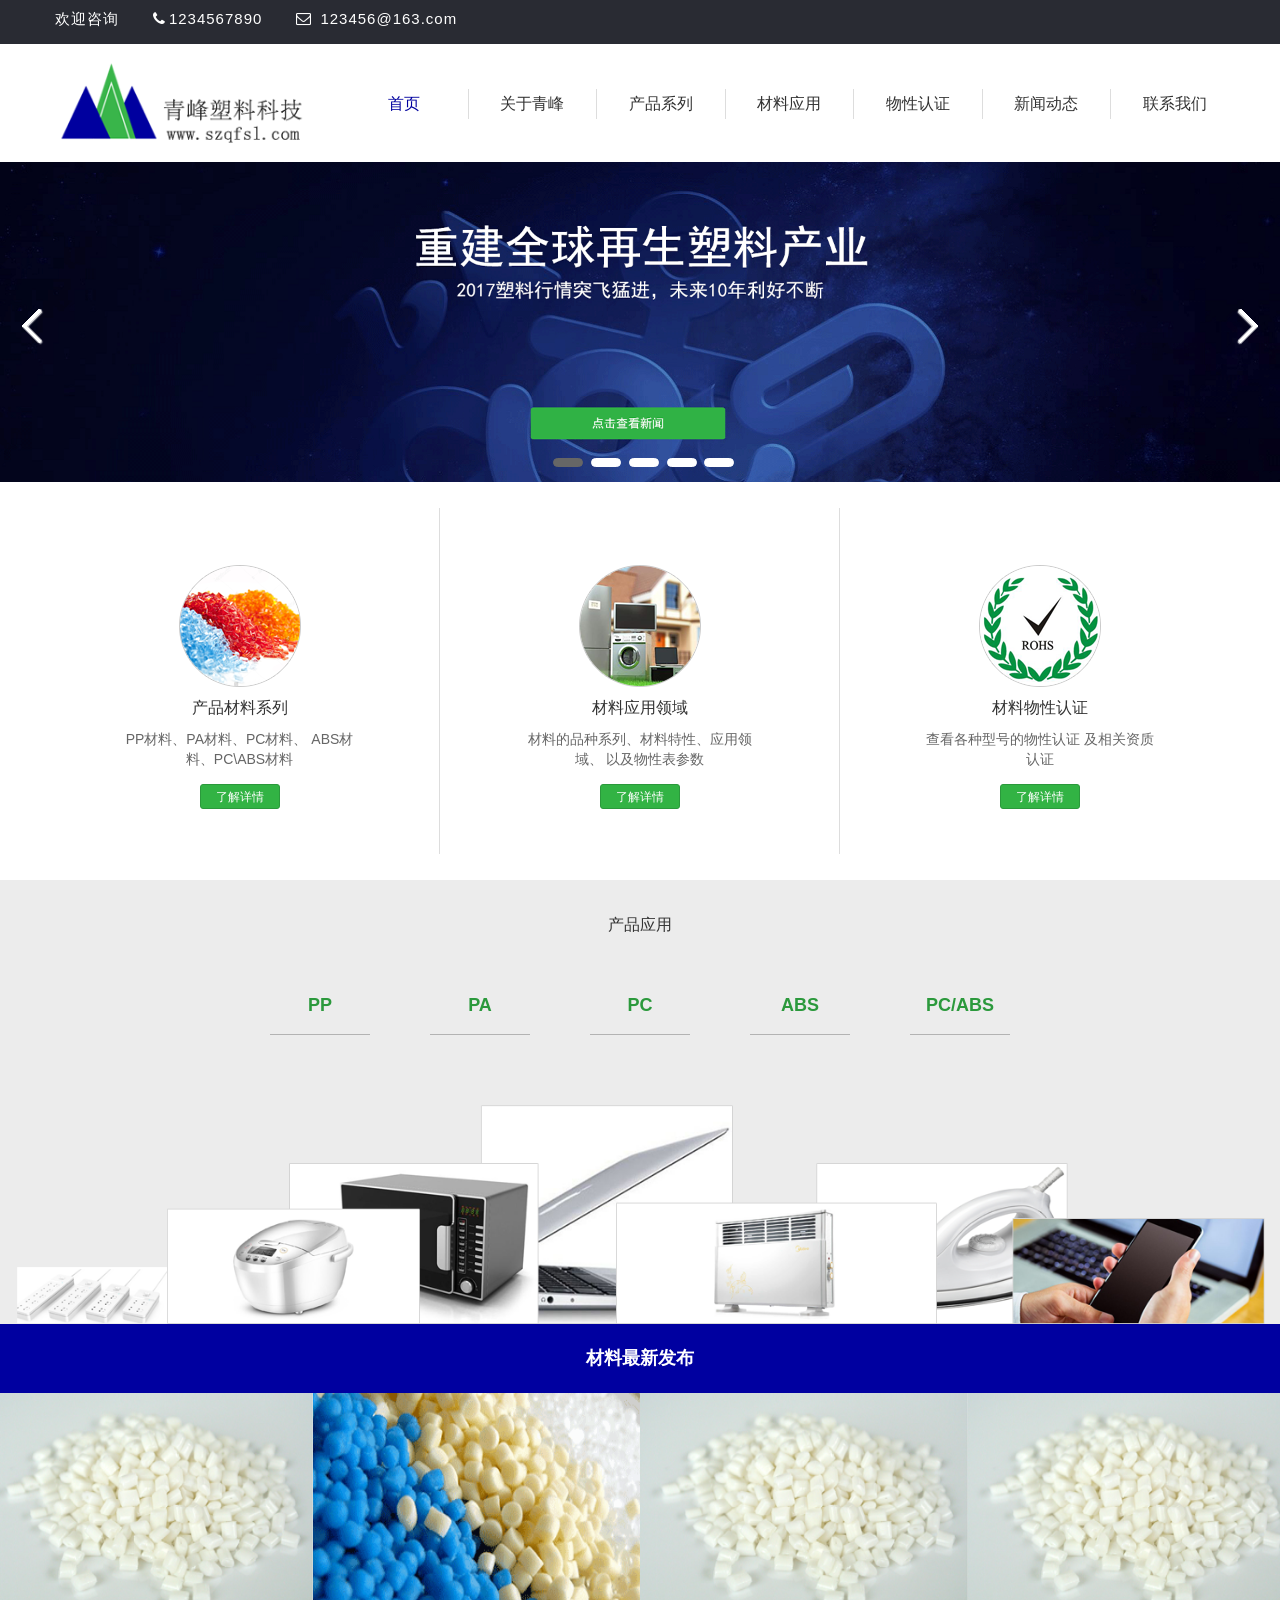
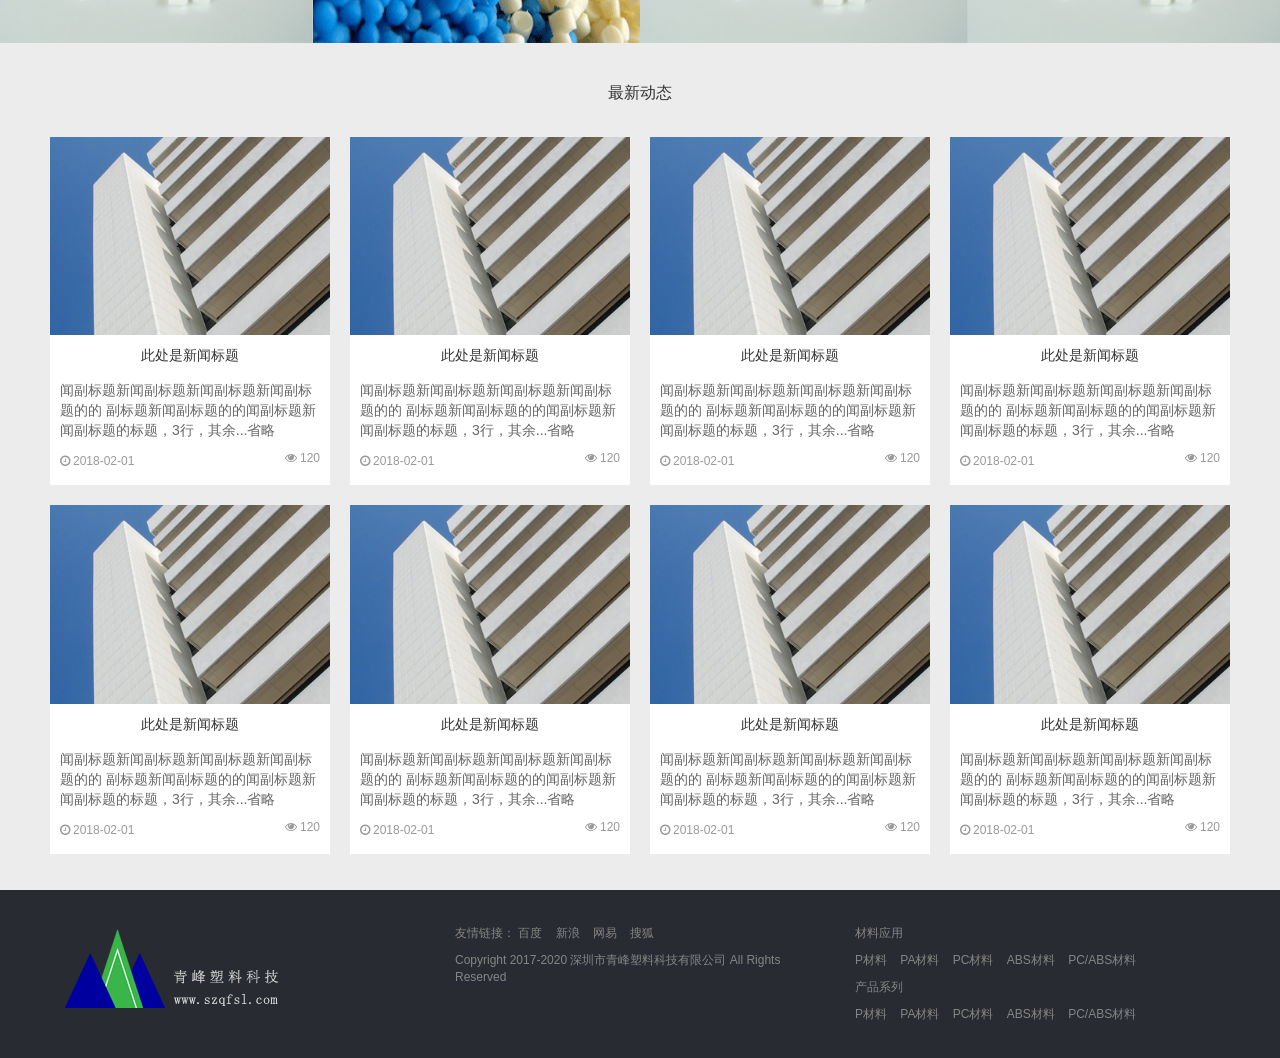
==== index.html @ 69145ce9 "first" ====
﻿<!DOCTYPE html>
<html>
<head>
    <meta http-equiv="Content-Type" content="text/html; charset=utf-8" />
    <!-- Title here -->
    <title>首页</title>
    <!-- Description, Keywords and Author -->
    <meta name="description" content="青峰塑料科技" />
    <meta name="keywords" content="青峰塑料科技" />
    <meta name="author" content="青峰塑料科技" />
    <meta name="viewport" content="width=device-width, initial-scale=1.0, maximum-scale=1.0,minimum-scale=1.0, user-scalable=no" />
    <!-- Styles -->
    <link rel="stylesheet" type="text/css" href="bootstrap-3.3.7-dist/css/bootstrap.min.css" />
    <link rel="stylesheet" type="text/css" href="bootstrap-3.3.7-dist/css/font-awesome.css" />
    <!-- Custom CSS -->
    <link rel="stylesheet" type="text/css" href="css/style.css" />
    <link rel="stylesheet" type="text/css" href="css/response.css" />
    <!-- jQuery -->
    <script src="js/jquery.js" type="text/javascript"></script>
    <!-- Bootstrap JS -->
    <script type="text/javascript" src="bootstrap-3.3.7-dist/js/bootstrap.min.js"></script>
    <!-- Slider JS -->
    <script type="text/javascript" src="js/responsiveslides.min.js"></script>
    <!-- Custom JS -->
    <script type="text/javascript" src="js/custom.js"></script>
</head>
<body>
    <!--头部开始-->
    <div class="agileits_top_menu">
        <div class="container">
            <div class="w3l_header_left">
                <ul>
                    <li>欢迎咨询</li>
                    <li><i class="fa fa-phone"></i><a href="tel:13800138000">1234567890</a></li>
                    <li><i class="fa fa-envelope-o"></i><a href="mailto:server@szqfsl.com"> 123456@163.com</a></li>
                </ul>
            </div>
            <div class="clearfix"> </div>
        </div>
    </div>
    <div class="navbar navbar-default navbar-fixed-top" role="navigation">
        <div class="container-navbar row">
            <div class="col-md-3 col-sm-3 col-xs-12">
                <div class="navbar-header">
                    <button type="button" class="navbar-toggle" data-toggle="collapse" data-target=".navbar-collapse">
                        <span class="sr-only">Toggle navigation</span>
                        <span class="icon-bar"></span>
                        <span class="icon-bar"></span>
                        <span class="icon-bar"></span>
                    </button>
                    <a class="navbar-brand" href="index.html"><img src="images/logo.png" alt="..." class="img-responsive" /></a>
                </div>
            </div>
            <div class="col-md-9 col-sm-9 col-xs-12 P0">
                <div class="collapse collapse-zdy navbar-collapse navbar-responsive-collapse">
                    <ul class="nav navbar-nav">
                        <li class="cur"><a href="#">&nbsp;&nbsp;首页&nbsp;&nbsp;</a></li>
                        <li><a href="关于青峰.html" class="a_about">关于青峰</a></li>
                        <li><a href="产品系列.html">产品系列</a></li>
                        <li><a href="材料应用.html">材料应用</a></li>
                        <li><a href="物性认证.html">物性认证</a></li>
                        <li><a href="新闻动态.html">新闻动态</a></li>
                        <li><a href="联系我们.html">联系我们</a></li>
                    </ul>
                </div>
            </div><!--/.nav-collapse -->
        </div>
    </div>
    <!--/头部结束-->

    <!--Slider-->
    <div class="banner">
        <div id="top" class="callbacks_container">
            <ul class="rslides" id="slider3">
                <li>
                    <div class="banner"><a href="#"><img src="images/home_banner01.png" class="img-responsive" alt="banner" style="width: 100%;" /></a></div>
                </li>
                <li>
                    <div class="banner"><a href="#"><img src="images/home_banner02.png" class="img-responsive" alt="banner" style="width: 100%;" /></a></div>
                </li>
                <li>
                    <div class="banner"><a href="#"><img src="images/home_banner03.png" class="img-responsive" alt="banner" style="width: 100%;" /></a></div>
                </li>
                <li>
                    <div class="banner"><a href="#"><img src="images/home_banner04.png" class="img-responsive" alt="banner" style="width: 100%;" /></a></div>
                </li>
                <li>
                    <div class="banner"><a href="#"><img src="images/home_banner05.png" class="img-responsive" alt="banner" style="width: 100%;" /></a></div>
                </li>
            </ul>
            <div class="clearfix"> </div>
        </div>
    </div>
    <!--/Slider-->

    <div class="heng_box">
        <div class="plan_com clearfix">
            <div class="container">
                <div class="row c1_list">
                    <div class="col-md-4 col-sm-12 col-xs-12 border_right">
                        <div class="item">
                            <div class="c1_img"><img src="images/home_pro01.png" class="img-responsive" /></div>
                            <div class="c1_titleText">产品材料系列</div>
                            <div class="c1_desc">
                                PP材料、PA材料、PC材料、
                                ABS材料、PC\ABS材料
                            </div>
                            <div class="c1_btn"><a href="#">了解详情</a></div>
                        </div>
                    </div>
                    <div class="col-md-4 col-sm-12 col-xs-12 border_right">
                        <div class="item">
                            <div class="c1_img"><img src="images/home_pro02.png" class="img-responsive" /></div>
                            <div class="c1_titleText">材料应用领域</div>
                            <div class="c1_desc">
                                材料的品种系列、材料特性、应用领域、
                                以及物性表参数
                            </div>
                            <div class="c1_btn"><a href="#">了解详情</a></div>
                        </div>
                    </div>
                    <div class="col-md-4 col-sm-12 col-xs-12 border_right">
                        <div class="item">
                            <div class="c1_img"><img src="images/home_pro03.png" class="img-responsive" /></div>
                            <div class="c1_titleText">材料物性认证</div>
                            <div class="c1_desc">
                                查看各种型号的物性认证
                                及相关资质认证
                            </div>
                            <div class="c1_btn"><a href="#">了解详情</a></div>
                        </div>
                    </div>
                </div>
            </div>
        </div>
    </div>
    <div class="heng_box heng_box_gray PB0">
        <div class="plan_com clearfix">
            <div class="container">
                <div class="top_all center">
                    <h4>产品应用</h4>
                </div>
                <div class="row c1_yingyong PT20 PB20">
                    <div class="col-md-2 col-sm-2 col-xs-12 item">
                        <a href="javascript:;">
                            PP
                        </a>
                    </div>
                    <div class="col-md-2 col-sm-2 col-xs-12 item">
                        <a href="javascript:;">
                            PA
                        </a>
                    </div>
                    <div class="col-md-2 col-sm-2 col-xs-12 item">
                        <a href="javascript:;">
                            PC
                        </a>
                    </div>
                    <div class="col-md-2 col-sm-2 col-xs-12 item">
                        <a href="javascript:;">
                            ABS
                        </a>
                    </div>
                    <div class="col-md-2 col-sm-2 col-xs-12 item">
                        <a href="javascript:;">
                            PC/ABS
                        </a>
                    </div>
                </div>
            </div>
        </div>
        <div class="center"><img src="images/home_bg02.png" class="img-responsive" style="display:inline-block;"/></div>
    </div>
    <div class="heng_box heng_box_1 bg_gray PT0 PB0">
        <div class="index_middle_title">
            <h4>材料最新发布</h4>
        </div>
        <div class="plan_com plan_com_auto clearfix">
            <div class="">
                <div class="row c1_list">
                    <div class="col-md-3 col-sm-6 col-xs-12 P0">
                        <a class="item MT0" href="#">
                            <div class="c1_img"><img src="images/upload/upload_1.png" class="img-responsive"></div>
                            <div class="c1_titleText">PP材料、PA材料、PC材料</div>
                        </a>
                    </div>
                    <div class="col-md-3 col-sm-6 col-xs-12 P0">
                        <a class="item MT0" href="#">
                            <div class="c1_img"><img src="images/upload/upload_6.png" class="img-responsive"></div>
                            <div class="c1_titleText">PP材料、PA材料、PC材料</div>
                        </a>
                    </div>
                    <div class="col-md-3 col-sm-6 col-xs-12 P0">
                        <a class="item MT0" href="#">
                            <div class="c1_img"><img src="images/upload/upload_1.png" class="img-responsive"></div>
                            <div class="c1_titleText">PP材料、PA材料、PC材料</div>
                        </a>
                    </div>
                    <div class="col-md-3 col-sm-6 col-xs-12 P0">
                        <a class="item MT0" href="#">
                            <div class="c1_img"><img src="images/upload/upload_1.png" class="img-responsive"></div>
                            <div class="c1_titleText">PP材料、PA材料、PC材料</div>
                        </a>
                    </div>
                </div>
            </div>
        </div>
    </div>
    <div class="heng_box heng_box_2 bg_gray">
        <div class="plan_com clearfix">
            <div class="container">
                <div class="top_all center PB15">
                    <h4 class="MT0">最新动态</h4>
                </div>
                <div class="row c1_list">
                    <div class="col-md-3 col-sm-6 col-xs-12 heng_box_2">
                        <div class="item">
                            <a class="c1_img"><img src="images/upload/upload_2.png" class="img-responsive" /></a>
                            <a href="#" class="c1_titleText">此处是新闻标题</a>
                            <div class="c1_desc">
                                闻副标题新闻副标题新闻副标题新闻副标题的的
                                副标题新闻副标题的的闻副标题新闻副标题的标题，3行，其余...省略
                            </div>
                            <p class="cl_time">
                                <span class="font12 color999">
                                    <i class="fa fa-clock-o"></i>2018-02-01
                                </span>
                                <span class="font12 color999 right">
                                    <i class="fa fa-eye"></i>120
                                </span>
                            </p>
                        </div>
                    </div>
                    <div class="col-md-3 col-sm-6 col-xs-12 heng_box_2">
                        <div class="item">
                            <a class="c1_img"><img src="images/upload/upload_2.png" class="img-responsive" /></a>
                            <a href="#" class="c1_titleText">此处是新闻标题</a>
                            <div class="c1_desc">
                                闻副标题新闻副标题新闻副标题新闻副标题的的
                                副标题新闻副标题的的闻副标题新闻副标题的标题，3行，其余...省略
                            </div>
                            <p class="cl_time">
                                <span class="font12 color999">
                                    <i class="fa fa-clock-o"></i>2018-02-01
                                </span>
                                <span class="font12 color999 right">
                                    <i class="fa fa-eye"></i>120
                                </span>
                            </p>
                        </div>
                    </div>
                    <div class="col-md-3 col-sm-6 col-xs-12 heng_box_2">
                        <div class="item">
                            <a href="#" class="c1_img"><img src="images/upload/upload_2.png" class="img-responsive" /></a>
                            <a href="#" class="c1_titleText">此处是新闻标题</a>
                            <div class="c1_desc">
                                闻副标题新闻副标题新闻副标题新闻副标题的的
                                副标题新闻副标题的的闻副标题新闻副标题的标题，3行，其余...省略
                            </div>
                            <p class="cl_time">
                                <span class="font12 color999">
                                    <i class="fa fa-clock-o"></i>2018-02-01
                                </span>
                                <span class="font12 color999 right">
                                    <i class="fa fa-eye"></i>120
                                </span>
                            </p>
                        </div>
                    </div>
                    <div class="col-md-3 col-sm-6 col-xs-12 heng_box_2">
                        <div class="item">
                            <a class="c1_img"><img src="images/upload/upload_2.png" class="img-responsive" /></a>
                            <a href="#" class="c1_titleText">此处是新闻标题</a>
                            <div class="c1_desc">
                                闻副标题新闻副标题新闻副标题新闻副标题的的
                                副标题新闻副标题的的闻副标题新闻副标题的标题，3行，其余...省略
                            </div>
                            <p class="cl_time">
                                <span class="font12 color999">
                                    <i class="fa fa-clock-o"></i>2018-02-01
                                </span>
                                <span class="font12 color999 right">
                                    <i class="fa fa-eye"></i>120
                                </span>
                            </p>
                        </div>
                    </div>
                    <div class="col-md-3 col-sm-6 col-xs-12 heng_box_2">
                        <div class="item">
                            <a class="c1_img"><img src="images/upload/upload_2.png" class="img-responsive" /></a>
                            <a href="#" class="c1_titleText">此处是新闻标题</a>
                            <div class="c1_desc">
                                闻副标题新闻副标题新闻副标题新闻副标题的的
                                副标题新闻副标题的的闻副标题新闻副标题的标题，3行，其余...省略
                            </div>
                            <p class="cl_time">
                                <span class="font12 color999">
                                    <i class="fa fa-clock-o"></i>2018-02-01
                                </span>
                                <span class="font12 color999 right">
                                    <i class="fa fa-eye"></i>120
                                </span>
                            </p>
                        </div>
                    </div>
                    <div class="col-md-3 col-sm-6 col-xs-12 heng_box_2">
                        <div class="item">
                            <a class="c1_img"><img src="images/upload/upload_2.png" class="img-responsive" /></a>
                            <a href="#" class="c1_titleText">此处是新闻标题</a>
                            <div class="c1_desc">
                                闻副标题新闻副标题新闻副标题新闻副标题的的
                                副标题新闻副标题的的闻副标题新闻副标题的标题，3行，其余...省略
                            </div>
                            <p class="cl_time">
                                <span class="font12 color999">
                                    <i class="fa fa-clock-o"></i>2018-02-01
                                </span>
                                <span class="font12 color999 right">
                                    <i class="fa fa-eye"></i>120
                                </span>
                            </p>
                        </div>
                    </div>
                    <div class="col-md-3 col-sm-6 col-xs-12 heng_box_2">
                        <div class="item">
                            <a href="#" class="c1_img"><img src="images/upload/upload_2.png" class="img-responsive" /></a>
                            <a href="#" class="c1_titleText">此处是新闻标题</a>
                            <div class="c1_desc">
                                闻副标题新闻副标题新闻副标题新闻副标题的的
                                副标题新闻副标题的的闻副标题新闻副标题的标题，3行，其余...省略
                            </div>
                            <p class="cl_time">
                                <span class="font12 color999">
                                    <i class="fa fa-clock-o"></i>2018-02-01
                                </span>
                                <span class="font12 color999 right">
                                    <i class="fa fa-eye"></i>120
                                </span>
                            </p>
                        </div>
                    </div>
                    <div class="col-md-3 col-sm-6 col-xs-12 heng_box_2">
                        <div class="item">
                            <a class="c1_img"><img src="images/upload/upload_2.png" class="img-responsive" /></a>
                            <a href="#" class="c1_titleText">此处是新闻标题</a>
                            <div class="c1_desc">
                                闻副标题新闻副标题新闻副标题新闻副标题的的
                                副标题新闻副标题的的闻副标题新闻副标题的标题，3行，其余...省略
                            </div>
                            <p class="cl_time">
                                <span class="font12 color999">
                                    <i class="fa fa-clock-o"></i>2018-02-01
                                </span>
                                <span class="font12 color999 right">
                                    <i class="fa fa-eye"></i>120
                                </span>
                            </p>
                        </div>
                    </div>
                </div>
            </div>
        </div>
    </div>

    <!--脚部开始-->
    <div class="footer">
        <div class="footer_com clearfix">
            <div class="col-md-4 col-sm-4 col-xs-12 com_div">
                <img src="images/logo_bottom.png" alt="logo" class="img-responsive" />
            </div>
            <div class="col-md-4 col-sm-4 col-xs-12 com_div">
                <p>
                    友情链接：
                    <a href="#">百度</a>
                    <a href="#">新浪</a>
                    <a href="#">网易</a>
                    <a href="#">搜狐</a>
                </p>
                <p>
                    Copyright 2017-2020 深圳市青峰塑料科技有限公司  All Rights Reserved
                </p>
               
            </div>
            <div class="col-md-4 col-sm-4 col-xs-12 com_div">
                <p>
                    材料应用
                </p>
                <p>
                    <a href="#">P材料</a>
                    <a href="#">PA材料</a>
                    <a href="#">PC材料</a>
                    <a href="#">ABS材料</a>
                    <a href="#">PC/ABS材料</a>
                </p>
                <p>
                    产品系列
                </p>
                <p>
                    <a href="#">P材料</a>
                    <a href="#">PA材料</a>
                    <a href="#">PC材料</a>
                    <a href="#">ABS材料</a>
                    <a href="#">PC/ABS材料</a>
                </p>
            </div>
        </div>
    </div>
    <!--脚部结束-->
</body>
</html>
---- css/style.css ----
﻿@charset "utf-8";

/* Basic CSS starts */

*{
	font-family: Microsoft YaHei,Helvetica,Arial,sans-serif;
	white-space: normal;
	padding:0px;
	margin:0px;
}
body
{
    font-size:14px;
}

h1,h2,h3,h4,h5,h6{
	font-weight: bold;
}
ul, li {
    list-style: none;
}
p{
	margin:0;
	padding:0;
}

a,a:hover,a:active,a:focus{
	 text-decoration:none;
}

a:hover{

}

a:hover,a:active,a:focus {
	outline: 0;
}

hr{
	margin: 0;
	border-top: 1px solid #fff;
	border-bottom: 1px solid #dbd8d8;
}

:focus {
	outline:none;
}

::-moz-focus-inner {
	border:0;
}
.clearfix {
    _zoom: 1;
}
.font12{
    font-size:12px;
}
.font14{
    font-size:14px;
}
.font16{
    font-size:16px;
}
.font18{
    font-size:18px;
}
.font20{
    font-size:20px;
}
.center{
    text-align:center;
}
.font-weight{
    font-weight:bold;
}
.no_weight{
    font-weight:500;
}
.colorred{
    color:#E50014;
}
.color000{
    color:#000000;
}
.color333{
    color:#333333;
}
.color6c6{
    color:#6C6C6C;
}
.color666{
    color:#666666;
}
.color999{
    color:#999999;
}
.P0{
    padding:0px;
}
.PT0{
    padding-top:0px;
}
.PB0{
    padding-bottom:0px;
}
.P5{
    padding:5px;
}
.P10{
    padding:10px;
}
.P15{
    padding:15px;
}
.PT0{
    padding-top:0px;
}
.PT5{
    padding-top:5px;
}
.PT10{
    padding-top:10px;
}
.PT15{
    padding-top:15px;
}
.PT20{
    padding-top:20px;
}
.PT30{
    padding-top:30px;
}
.PB0{
    padding-bottom:0px;
}
.PB5{
    padding-bottom:5px;
}
.PB10{
    padding-bottom:10px;
}
.PB15{
    padding-bottom:15px;
}
.PB20{
    padding-bottom:20px;
}
.PTB5{
    padding:5px 0px;
}
.PTB10{
    padding:10px 0px;
}
.PTB15{
    padding:15px 0px;
}
.PTB20{
    padding:20px 0px;
}
.PTB25{
    padding:25px 0px;
}
.PTB30{
    padding:30px 0px;
}
.PTB35{
    padding:35px 0px;
}
.PTB40{
    padding:40px 0px;
}
.MT0{
    margin-top:0px;
}
.MT20{
    margin-top:30px;
}
.MT30{
    margin-top:30px;
}
.MB10{
    margin-bottom:10px;
}
.MB15{
    margin-bottom:15px;
}
.MB20{
    margin-bottom:20px;
}
.MB30{
    margin-bottom:30px;
}
.MB40{
    margin-bottom:40px;
}
.MB50{
    margin-bottom:50px;
}
.btn {
    display: inline-block;
    height: 45px;
    padding: 0 20px;
    line-height: 45px;
    -webkit-border-radius:50px;
    -moz-border-radius:50px;
    -ms-border-radius:50px;
    -o-border-radius:50px;
    border-radius:50px;
}
.btn.btn-solid {
    background: #E50014;
    color: #ffffff;
}
.btn.btn-solid:hover {
    background: #D20010;
}
/***********************************header************************************/
.agileits_top_menu {
    background: #292B33;
    padding: 0.3em 1em;
}
.w3l_header_left {
    margin: .3em 0 0;
}
.w3l_header_left ul li {
    display: inline-block;
    margin-right: 2em;
    font-size: 15px;
    color: #FFF;
    letter-spacing: 1px;
}
.w3l_header_left ul li i {
    padding-right: 0.2em;
    color: #FFF;
}
.w3l_header_left ul li a {
    color: #FFF;
    letter-spacing: 1px;
    text-decoration: none;
}
.container-navbar{
    max-width: 1200px;
    margin: 0 auto;
}
.navbar-default {
    background-color: #ffffff;
    height:118px;
    position: relative;
    margin-bottom:0px;
    border:none;
}
.navbar-default .navbar-brand {
    padding:0px;
    padding-top: 13px;
    padding-right: 16px;
}
.navbar-default .navbar-nav {
    width:100%;
}
.navbar-default .navbar-nav > li {
    width:14.28%;
    text-align:center;
}
.navbar-default .navbar-nav > li > a {
    padding:5px 0px;
    margin-top:45px;
    font-size:16px;
    color:#333;
    width:100%;
    border-right:1px solid #ddd;
}
.navbar-default .navbar-nav > li:last-child > a {
    border-right:none
}
.navbar-default .navbar-nav > .cur > a, .navbar-default .navbar-nav > .cur > a:focus, .navbar-default .navbar-nav > .cur > a:hover {
    color:#00009F;
    background-color: #FFF;
}
.navbar-default .navbar-nav > li > a:hover,.navbar-default .navbar-nav > .cur > a,.navbar-default .navbar-nav > li:hover > a{
    color: #00009F;
}
.navbar-default .navbar-nav > li{
    position:relative;
}
 /***********************************Slider************************************/
 .callbacks_container{
     position:relative;
 }
#slider3,#slider4 {
  box-shadow: none;
  -moz-box-shadow: none;
  -webkit-box-shadow: none;
  margin: 0 auto;
}
.rslides_tabs {
  list-style: none;
  padding: 0;
  background: rgba(0,0,0,.25);
  box-shadow: 0 0 1px rgba(255,255,255,.3), inset 0 0 5px rgba(0,0,0,1.0);
  -moz-box-shadow: 0 0 1px rgba(255,255,255,.3), inset 0 0 5px rgba(0,0,0,1.0);
  -webkit-box-shadow: 0 0 1px rgba(255,255,255,.3), inset 0 0 5px rgba(0,0,0,1.0);
  font-size: 18px;
  list-style: none;
  margin: 0 auto 50px;
  max-width: 540px;
  padding: 10px 0;
  text-align: center;
  width: 100%;
}
.rslides_tabs li {
  display: inline;
  float: none;
  margin-right: 1px;
}
.rslides_tabs a {
  width: auto;
  line-height: 20px;
  padding: 9px 20px;
  height: auto;
  background: transparent;
  display: inline;
}
.rslides_tabs li:first-child {
  margin-left: 0;
}
.rslides_tabs .rslides_here a {
  background: rgba(255,255,255,.1);
  color: #fff;
  font-weight: bold;
}
.events {
  list-style: none;
}
.callbacks {
  position: relative;
  list-style: none;
  overflow: hidden;
  width: 100%;
  padding: 0;
  margin: 0;
}
.callbacks li {
  position: absolute;
  width: 100%;
  left: 0;
  top: 0;
}
.callbacks img {
  position: relative;
  z-index: 1;
  height: auto;
  border: 0;
}
.callbacks_nav.prev {
    position: absolute;
    left: 20px;
    top: 50%;
    margin-top: -15px;
    width: 25px;
    height: 39px;
    z-index: 10;
    cursor: pointer;
    text-indent: -9999px;
    background: transparent url("../images/icons.png") no-repeat;
    background-position: 0 0;
}
.callbacks_nav:active {
  opacity: 1.0;
}
.callbacks_nav.next {
    position: absolute;
    right: 20px;
    top: 50%;
    margin-top: -15px;
    width: 25px;
    height: 39px;
    z-index: 10;
    cursor: pointer;
    text-indent: -9999px;
    background: transparent url("../images/icons.png") no-repeat;
    background-position: -25px 0;
}
.callbacks_tabs a{
 visibility: hidden;
}
.callbacks_tabs a:after {
    content: "\f111";
    font-size: 0;
    font-family: FontAwesome;
    visibility: visible;
    display: block;
    height: 9px;
    border-radius: 18px;
    width: 30px;
    display: inline-block;
    background: #fff;
	border:1px solid #fff;
}
.callbacks_here a:after{
	background: #666666;
    border-color:#666666;
}
.callbacks_tabs {
    list-style: none;
    position: absolute;
    bottom: 15px;
    z-index: 111;
    left: 0;
    padding: 0;
    margin: 0;
    width:100%;
    text-align:center;
}
.callbacks_tabs li{
	display:inline-block;
}

/***********************************index************************************/
.mainWidth{
    max-width:1200px;
    margin:0 auto;
}
.heng_box {
    background-repeat: repeat;
    background-position-x: 0%;
    background-position-y: 0%;
    background-size: auto auto;
    background-size: 100% 100%;
    background-position: center;
    background-repeat: no-repeat;
    padding: 2% 0px 2%;
}
.heng_box .plan_com {
    max-width: 1200px;
    margin: auto;
}
.heng_box .plan_com_auto{
    max-width:100%;
    overflow: hidden;
}
.heng_box .plan_com .c1_list .item{
    background:#FFFFFF;
    padding:30px;
    text-align:center;
    font-size:16px;
    margin:15px 20px;
}
.heng_box .plan_com .c1_list .border_right{
    border-right:1px solid #ddd;
}
.heng_box .plan_com .c1_list .border_right:last-child{
    border-right:none;
}
.heng_box .plan_com .c1_list .item .c1_img{
    min-height:80px;
    overflow:hidden;
}
.heng_box .plan_com .c1_list .item .c1_img img{
    display:inline-block;
}
.heng_box .plan_com .c1_list .item .c1_titleText{
    padding:0px 0px 10px 0px;
}
.heng_box .plan_com .c1_list .item .c1_desc{
    padding:0px 20px 15px 20px;
    font-size:14px;
    color:#666666;
    min-height:50px;
    overflow-y:hidden;
}
.heng_box .plan_com .c1_list .item .c1_btn a{
    display:inline-block;
    width:80px;
    height:25px;
    line-height:25px;
    text-align:center;
    color:#FFF;
    font-size:12px;
    background:#32B344;
    -webkit-border-radius:3px;
    -moz-border-radius:3px;
    -ms-border-radius:3px;
    -o-border-radius:3px;
    border-radius:3px;
    border:1px solid #2B993C;
}
.heng_box .plan_com .c1_list .item:hover{
    opacity:1;
}
.heng_box .plan_com .c1_list .item:hover a{
   background:#FFFFFF;
   color:#2B993C;
}
.heng_box_gray{
    background:#ECECEC;
}
.heng_box_gray .plan_com .c1_yingyong{
    max-width:800px;
    margin:0 auto;
    background:none;
}
.heng_box_gray .plan_com .c1_yingyong .item a{
    background:none;
    font-size:18px;
    font-weight:bold;
    color:#2B993C;
    display:block;
    padding: 15px 0px;
    overflow:hidden;
    text-align:center;
    cursor:default;
    border-bottom:1px solid #B3B3B3;
}
.heng_box_1{
    background: url(../images/home_bg01.png);
}
.heng_box_1 .index_middle_title{
    background:#0000A0;
    padding:15px 0px;
    text-align:center;
    color:#FFFFFF;
}
.heng_box_1 .plan_com .c1_list .item{
    background:none;
    font-size:16px;
    margin:15px 0px;
    display:block;
    padding: 0px;
    overflow:hidden;
    position:relative;
    cursor:pointer;
    max-height:218px;
    min-height:218px;
}
.heng_box_1 .plan_com .c1_list .item img{
    max-height:218px;
    min-height:218px;
}
.heng_box_1 .plan_com_auto .c1_list .item{
    max-height:250px;
    min-height:250px;
}
.heng_box_1 .plan_com_auto .c1_list .item img{
    max-height:250px;
    min-height:250px;
}
.heng_box_1 .plan_com .c1_list .item .c1_titleText{
    display:none;
    width:100%;
    background-color:rgba(112,122,182,0.8);
    color:#FFF;
    padding:6px 15px;
    position:absolute;
    left:0px;
    bottom:0px;
    overflow:hidden;
    text-overflow:ellipsis;
    white-space:nowrap;
}
.heng_box_1 .plan_com .c1_list .item:hover .c1_titleText{
    display:block;
}
.heng_box_1 .plan_com .c1_list .item .c1_img img{
    width:100%;
    -webkit-transform: scale(1);
    -moz-transform: scale(1);
    -o-transform: scale(1);
    -webkit-transition-duration: 0.5s;
    -moz-transition-duration: 0.5s;
    -o-transition-duration: 0.5s;
}
.heng_box_1 .plan_com .c1_list .item .c1_img img:hover{
    -webkit-transform: scale(1.1);
    -moz-transform: scale(1.1);
    -o-transform: scale(1.1);
}
.heng_box_2{
    /*background: #ECECEC;*/
}
.heng_box_2 .plan_com .c1_list .heng_box_2{
    padding:10px;
}
.heng_box_2 .plan_com .c1_list .item{
    background:#ffffff;
    font-size:16px;
    margin:0px;
    display:block;
    overflow:hidden;
    padding: 0px;
    font-size:14px;
    color:#333333;
}
.heng_box_2 .plan_com .c1_list .c1_img{
   display:block;
   width:100%;
}
.heng_box_2 .plan_com .c1_list .item .c1_titleText{
    display:inline-block;
    width:100%;
    color:#333333;
    padding: 10px 10px 10px 10px;
    overflow:hidden;
    text-overflow:ellipsis;
    white-space:nowrap;
}
.heng_box_2 .plan_com .c1_list .item .c1_desc{
   padding: 0px 10px;
   text-align:left;
   min-height:60px;
   height:60px;
   overflow:hidden;
}
.heng_box_2 .plan_com .c1_list .item .cl_time{
    padding: 0px 10px;
    margin-top:10px;
    margin-bottom:15px;
   text-align:left;
}
.heng_box_2 .plan_com .c1_list .item .cl_time .right{
    float:right;
}
.heng_box_2 .plan_com .c1_list .item .cl_time .fa{
    padding-right:3px;
}
.heng_box_2 .plan_com .c1_list .item .c1_img img{
    width:100%;
    -webkit-transform: scale(1);
    -moz-transform: scale(1);
    -o-transform: scale(1);
    -webkit-transition-duration: 0.5s;
    -moz-transition-duration: 0.5s;
    -o-transition-duration: 0.5s;
}
.heng_box_2 .plan_com .c1_list .item .c1_img img:hover{
    -webkit-transform: scale(1.1);
    -moz-transform: scale(1.1);
    -o-transform: scale(1.1);
}
.heng_box.PT0{
    padding-top:0px;
    background:none;
}
.heng_box.bg_gray{
    background:#ECECEC;
}
.heng_box.PB0{
    padding-bottom:0px;
}
.heng_box_1 .plan_com .c1_list .item.MT0{
    margin-top:0px;
}
/***********************************产品系列************************************/
.heng_box_pro{
    padding-top:0px;
    padding-bottom: 1%;
    background:#FFFFFF;
}
.pcom_title{
    width:100%;
    color:#6C6C6C;
    font-size:16px;
    text-align:center;
    background:#ECECEC;
    padding:15px 0px;
}
.btn_tab{
    text-align:center;
    padding:30px 0px 0px 0px; 
}
.btn_tab a{
    display: inline-block;
    width: 120px;
    height: 45px;
    line-height: 45px;
    text-align: center;
    font-size: 14px;
    color: #666666;
    background: #FFFFFF;
    -webkit-border-radius:3px;
    -moz-border-radius:3px;
    -ms-border-radius:3px;
    -o-border-radius:3px;
    border-radius: 3px;
    border: 1px solid #DDDDDD;
    cursor:default;
}
.pro_com .c1_yingyong{
    max-width:700px;
    margin:0 auto;
    background:none;
}
.pro_com .c1_yingyong .item a{
    background:none;
    font-size:16px;
    color:#333333;
    display:block;
    padding: 15px 0px;
    overflow:hidden;
    text-align:center;
    overflow: hidden;
    text-overflow: ellipsis;
    white-space: nowrap;
    border-bottom:1px solid #B3B3B3;
}
.pro_com .c1_yingyong .item a:hover,.pro_com .c1_yingyong .item a.cur{
    color:#32B344;
    border-color:#32B344;
}
/***********************************产品系列-详情************************************/
.c1_detail{
    background:#FFFFFF;
    padding-bottom:30px;
    border-bottom:1px solid #dddddd;
}
.c1_detail .desc{
   color:#606060;
   padding:5px 0px;
}
.c1_detail .content{
   color:#6C6C6C;
}
.c1_detail .content img{
   max-width:100%;
}
.c1_detail .content p{
   line-height:25px;
}
.c1_detail_2{
    border:none;
}
/***********************************关于青峰************************************/
.c1_detail_about .desc{
   color:#606060;
   padding:5px 0px;
   font-size: 16px;
   line-height: 35px;
}
.c1_detail_about p{
   color:#606060;
   padding:5px 0px;
   font-size: 16px;
   line-height: 35px;
}
.c1_detail_wenhua .banner{
     text-align:center;
}
.c1_detail_wenhua .banner img{
     max-width:800px;
     display:inline-block;
}
.c1_detail_wenhua .callbacks_nav.prev,.c1_detail_wenhua .callbacks_nav.next{
    background-color:#E5E5E5;
    border:1px solid #D2D2D2;
}
.top_all h4{
    font-weight: normal;
    font-size:16px;
}
/***********************************联系我们************************************/
.heng_contact_bg{
    width:100%;
    background:#ECECEC;
}
.heng_contact_bg p,.heng_contact_bg a{
   color:#383838;
   font-size:16px;
}
/***********************************联系我们-建议版************************************/
.heng_box .plan_com_contact{
    max-width:850px;
    margin:0 auto;
}
.heng_box .plan_com_contact .c1_detail_contact{
    border:1px solid #DDDDDD;
    padding: 35px;
}
.heng_box .plan_com_contact .h4{
    text-align:left;
}
.heng_box .plan_com_contact .info{
    text-align: left;
    padding-top: 5px;
    padding-bottom: 5px;
    color: #333333;
}
.heng_box .plan_com_contact img{
    max-width:100%;
}
.heng_box .plan_com_contact .container {
    max-width: 850px;
}
.form-inline .form-group{
    width:100%;
    padding-bottom:10px;
}
.form-inline .form-group .form-control{
    width:100%;
}
.form-inline .form-group .code{
    width:200px;
}
.form-inline .form-group .code_img{
    width:80px;
    margin-left:5px;
    margin-right:5px;
    display:inline-block;
}
.form-inline .form-group .load{
    display:inline-block;
}
.form-inline .form-group .load:hover{
    color:#00009F;
}
.form-inline .form-group .btnSubmit{
    display:inline-block;
    font-size:16px;
    text-align:center;
    padding:10px 45px;
    color:#FFFFFF;
    background:#00009F;
    margin-top:10px;
    -webkit-border-radius:5px;
    -moz-border-radius:5px;
    -ms-border-radius:5px;
    -o-border-radius:5px;
    border-radius:5px;
}
.form-inline .form-group .btnSubmit:hover{
    opacity:0.8;
}
/***********************************新闻动态************************************/
.heng_box_news{
    background:#FFFFFF;
    padding-top:0px;
}
.heng_box_news .heng_box_2{
    background:#FFFFFF;
}
.heng_box .plan_com .c1_detail_news{
    border:1px solid #DDDDDD;
    padding: 35px;
}
.heng_box .plan_com .c1_detail_news img{
    max-width:100%;
}
.heng_box .plan_com .c1_detail_news .h4 {
    text-align: center;
    padding-top: 0px;
    margin-top: 0px;
    font-weight: 600;
    line-height: 25px;
}
.heng_box .plan_com .c1_detail_news .time {
    text-align: center;
    padding-top: 5px;
    padding-bottom: 30px;
    color: #666666;
}
.heng_box .plan_com .c1_detail_news .detailsCont p {
    line-height: 25px;
}
.heng_box .plan_com .c1_detail_news .c1_brand {
    font-size: 16px;
}
.heng_box .plan_com .c1_detail_news .c1_brand a{
    color:#00009E;
}
.heng_box .plan_com .c1_detail_news .c1_brand a:hover{
    text-decoration:underline;
}
/***********************************材料应用************************************/
.pro_com .c1_yingyong_2{

}
.pro_com .c1_yingyong_2 .item a{
    border:none;
    font-size:14px;
    padding:5px 0px;
}
.wb_table{
    width:100%;
    border:1px solid #DDDDDD;
}
.wb_table > thead > tr > th{
    font-weight:initial;
    text-align:center;
    font-size:12px;
    font-family:Arial;
    color:#000;
    border:none;
    padding: 5px 2px;
    vertical-align: middle;
    background:#92D9D6;
}
.wb_table > thead > tr > th:nth-child(even){
    background:#ACE7E5;
}
.wb_table > thead > tr > th .span{
   display:block;
}
.wb_table > thead > tr > th .span1{
 
}
.wb_table > thead > tr > th .span2{
   display:block;
   height:1px;
   border-bottom:1px solid #666;
   margin:5px 0px;
}
.wb_table > tbody > tr > td{
   font-size:12px;
   font-family:Arial;
   text-align:left;
   padding:17px 10px;
}
.wb_table.bt tfoot tr th::before, .wb_table.bt tfoot tr td::before, .wb_table.bt tbody tr td::before {
    background: #92D9D6;
    color: white;
    margin-right: 5px;
    padding: 2px 5px;
    padding-top: 2px;
    width: 8em;
}
.wb_table.bt tfoot tr:nth-child(even) th::before,
.wb_table.bt tfoot tr:nth-child(even) td::before,
.wb_table.bt tbody tr:nth-child(even) td::before {
    background: #ACE7E5;
}
/***********************************物质认证************************************/
.Box {position: relative;}
.Box .content {max-width: 1060px;margin: 0 auto;}
.Box h2 {text-align: center;margin-bottom: 35px;padding-top: 250px;}
.Box .Box_con {position: relative;}
.Box .Box_con .btnl {position: absolute;}
.Box .Box_con .btnt {display: block;width: 25px;height: 39px;position: absolute;top: 140px;cursor: pointer;border: 1px solid #D2D2D2;}
.Box .Box_con .btnl {background:#E5E5E5 url("../images/icons.png") no-repeat center;left: -72px;background-position: 0 0;}
.Box .Box_con .btnr {background:#E5E5E5 url("../images/icons.png") no-repeat center;right: -72px;background-position: -25px 0;}
.Box .Box_con .btnl:hover {background-color:#1E1206;border-color:#1E1206;}
.Box .Box_con .btnr:hover {background-color:#1E1206;border-color:#1E1206;}
.Box .Box_con .conbox {position: relative;overflow: hidden;}
.Box .Box_con .conbox ul {position: relative;left:0;width:1525px; list-style: none;}
.Box .Box_con .conbox ul li {float: left;width: 250px;height: 355px;margin-left: 20px;overflow: hidden;}
.Box .Box_con .conbox ul li:first-child {margin-left: 0;}
.Box .Box_con .conbox ul li img {display: block;width: 250px;height: 355px;transition: all 0.5s;}
.Box .Box_con .conbox ul li:hover img {transform: scale(1.1);}
			
.Box .BoxSwitch {margin-top: 30px;text-align: center;}
.Box .BoxSwitch span {display: inline-block;*display: inline;*zoom: 1;vertical-align: middle;width: 30px;height: 3px;background: #ccc;margin: 0 5px;cursor: pointer;}
.Box .BoxSwitch span.cur {background: #00009F;}
/***********************************分页************************************/
.pager {
	margin-top: 10px;
}
.pager .mobile{
    display:none;
}
.pager .pxofy {
	color: #333333;
	text-align: left;
	padding-left: 0px;
}
.pager .pagin-list {
	color: #333333;
	text-align: right;
	padding-right: 0px;
}
.pager .goto {
	float: right;
	margin-left: 10px;
}
.pager .goto .text {
	padding: 0;
}
.pager .goto input[type=text] {
	float: left;
	width: 25px;
	height: 22px;
	border: 1px solid #8EB2D2;
	outline: none;
	text-align: center;
}
.pager a, .pager span {
	display: inline-block;
	line-height: 24px;
	padding: 0 9px;
    -webkit-border-radius:2px;
    -moz-border-radius:25px;
    -ms-border-radius:2px;
    -o-border-radius:2px;
	border-radius: 2px;
	margin-right: 5px;
	font-family: Arial, Helvetica, sans-serif !important;
}
.pager a {
	text-decoration: none;
	border: solid 1px;
	border-top-color: currentcolor;
	border-right-color: currentcolor;
	border-bottom-color: currentcolor;
	border-left-color: currentcolor;
}
.pager a {
	color: #000000;
	border-color: #8EB2D2;
	background: #eaf4fa;
}
.pager .current {
	cursor: default;
	border: solid 1px;
	border-top-color: currentcolor;
	border-right-color: currentcolor;
	border-bottom-color: currentcolor;
	border-left-color: currentcolor;
}
.pager a {
	color: #333333;
	border-color: #dddddd;
	background: #F5F5F5;
}
.pager a:hover {
	color: #fff;
	border-color: #00009E;
	background: #00009E;
}
.pager a.last {
	margin-right: 0px;
}
.pager .current {
	color: #fff;
	border-color: #00009E;
	background: #00009E;
}
.pager .current.prev, .pager .current.next {
	color: #B9B9B9;
	border-color: #D3D3D3;
	background: #fff;
}
.pager .current.prev, .pager .current.next {
	color: #B9B9B9;
	border-color: #D3D3D3;
	background: #fff;
}
.pager input {
	display: inline-block;
	width: 50px;
	text-align: center;
	line-height: 24px;
	margin-right: 5px;
	border: 1px solid #dddddd;
}


/***********************************footer************************************/
.footer {
    width: 100%;
    background:#292B33;
}
.footer_com {
    max-width: 1200px;
    width: 100%;
    margin: auto;
    padding: 30px 0px;
    
}
.footer_com p{
    padding:5px 0px;
}
.footer_com p,.footer_com a{
     font-size:12px;
     color:#858585;
}
.footer_com a{
     padding-right:10px;
}
.footer_com a:hover{
     color:#FFFFFF;
}
---- css/response.css ----
﻿@charset "utf-8";

/****************************响应式**********************************/
/* Desktop */
@media (min-width: 1200px){
	.container {
        width: 1200px;
    }
}
/* iPad */
@media (min-width: 991px) and (max-width: 1920px){
   .txt_tab div{
        width:14.28571428571429%;
    }
   .heng_box_gray .plan_com .c1_yingyong .item{
       width:20%;
       padding:15px 30px;
    }
   .pro_com .c1_yingyong .item{
       width:20%;
       padding:15px 10px;
    }
    .pro_com .c1_yingyong_2 .item{
       width:20%;
       padding:0px 0px;
    }
}
@media (min-width: 768px) and (max-width: 991px) {
     .navbar-default .navbar-brand {
   padding-top:20px;
}
 .navbar-default .navbar-nav > li > a {
    padding:5px 0px;
    margin-top:45px;
    font-size: 14px;
    color: #333;
}
    .heng_box_gray .plan_com .c1_yingyong .item{
       width:20%;
       padding:15px 25px;
    }
    .heng_box .plan_com .c1_list .border_right .item{
        border-right:none;
    }
    .heng_box_1 .plan_com .c1_list .item .c1_titleText{
        display:block;
    }
}
/* Tablets */
@media (max-width: 767px){
    .PB5{
    padding-bottom:5px;
}
.PB10{
    padding-bottom:10px;
}
.PB15{
    padding-bottom:15px;
}
.PB20{
    padding-bottom:10px;
}
.PTB5{
    padding:5px 0px;
}
.PTB10{
    padding:10px 0px;
}
.PTB15{
    padding:10px 0px;
}
.PTB20{
    padding:10px 0px;
}
.PTB25{
    padding:15px 0px;
}
.PTB30{
    padding:20px 0px;
}
.PTB35{
    padding:25px 0px;
}
.PTB40{
    padding:20px 0px;
}
.MT30{
    margin-top:20px;
}
.MB20{
    margin-bottom:20px;
}
    .hidden-sm{
        text-align:center;
    }
    .w3l_header_left ul li:first-child {
      display:none;
    }
    .navbar-default .navbar-brand{
        padding-top:15px;
        padding-left:15px;
        width: 50%;
    }
    .navbar-default .navbar-brand img{
        max-height:100%;
    }
    .navbar-default .navbar-toggle .icon-bar{
        background-color: #00009F;
    }
    .navbar-default .navbar-toggle{
        border-color: #00009F;
    }
    .navbar-default .navbar-toggle:hover,
    .navbar-default .navbar-toggle:focus {
     background:none;
    }
    .container-navbar .navbar-collapse{
        background: rgba(0, 0, 0, 0.81);
    }
    .navbar-fixed-bottom .navbar-collapse, .navbar-fixed-top .navbar-collapse{
        min-height:290px;
    }
   .navbar-default {
        height: 65px;
    }
   .navbar-default .navbar-toggle{
       margin-top: 13px;
   }
   .navbar-default .navbar-nav{
        width:auto;
    }
   .navbar-default .navbar-nav > li {
    width: 100%;
    }
    .navbar-default .navbar-nav > li > a{
       -webkit-transition: all 0.5s;
       -moz-transition: all 0.5s;
       -o-transition: all 0.5s;
       transition: all 0.5s;
       animation-delay: 0s;
       color: #FFFFFF;
       padding:10px;
       font-size:16px;
       border-bottom:1px dashed #ffffff;
       border-right:none;
       margin-top:0px;
   }
     .navbar-default .navbar-nav > li:last-child > a{
       border-bottom:none;
   }
       .navbar-default .navbar-nav > li > a:focus{
       color: #FFFFFF;
   }
    .navbar-default .navbar-nav > .cur > a, .navbar-default .navbar-nav > .cur > a:focus, .navbar-default .navbar-nav > .cur > a:hover {
        color: #32B344;
        background:none;
        background-color:none;
    }
    .navbar-default .navbar-nav > li > a:hover,.navbar-default .navbar-nav > .cur > a{
        color: #32B344;
        background-color:none;
        background:none;
    }
    .navbar-nav{
        margin-top:0px;
        margin-bottom:0px;
        padding: 0px 15px;
    }
    .nav-xs-fs{
        float:none;
    }
    .heng_box .plan_com .c1_list .item {
        margin: 15px 0px;
    }
    .heng_box .plan_com .c1_list .border_right .item{
        border-right:none;
    }
    .heng_box_1 .plan_com .c1_list .item .c1_titleText{
        display:block;
    }
    .c1_detail_wenhua .callbacks_nav.prev,.c1_detail_wenhua .callbacks_nav.next{
    background-color:transparent;
    border:none;
}
    .wb_table tr{
        margin-bottom:10px;
    }
    .wb_table tr, .wb_table tr th, .wb_table tr td {
    border: none;
    border-bottom-width: medium;
    border-bottom-style: none;
    border-bottom-color: currentcolor;
    border-bottom: 5px solid #f5f5f5;
    font-family: 'Lato', sans-serif;
    font-size: .875rem;
    
    }
     .wb_table tr:nth-child(even) {
    border-bottom: 5px solid #f5f5f5;
    }
    .wb_table > tbody > tr > td{
   padding:0px;
   border-bottom:1px solid #f5f5f5;
}
    .footer_com .com_div{
        padding-bottom:15px;
    }
}
/* Mobile phones */
@media (max-width: 480px){
	
}
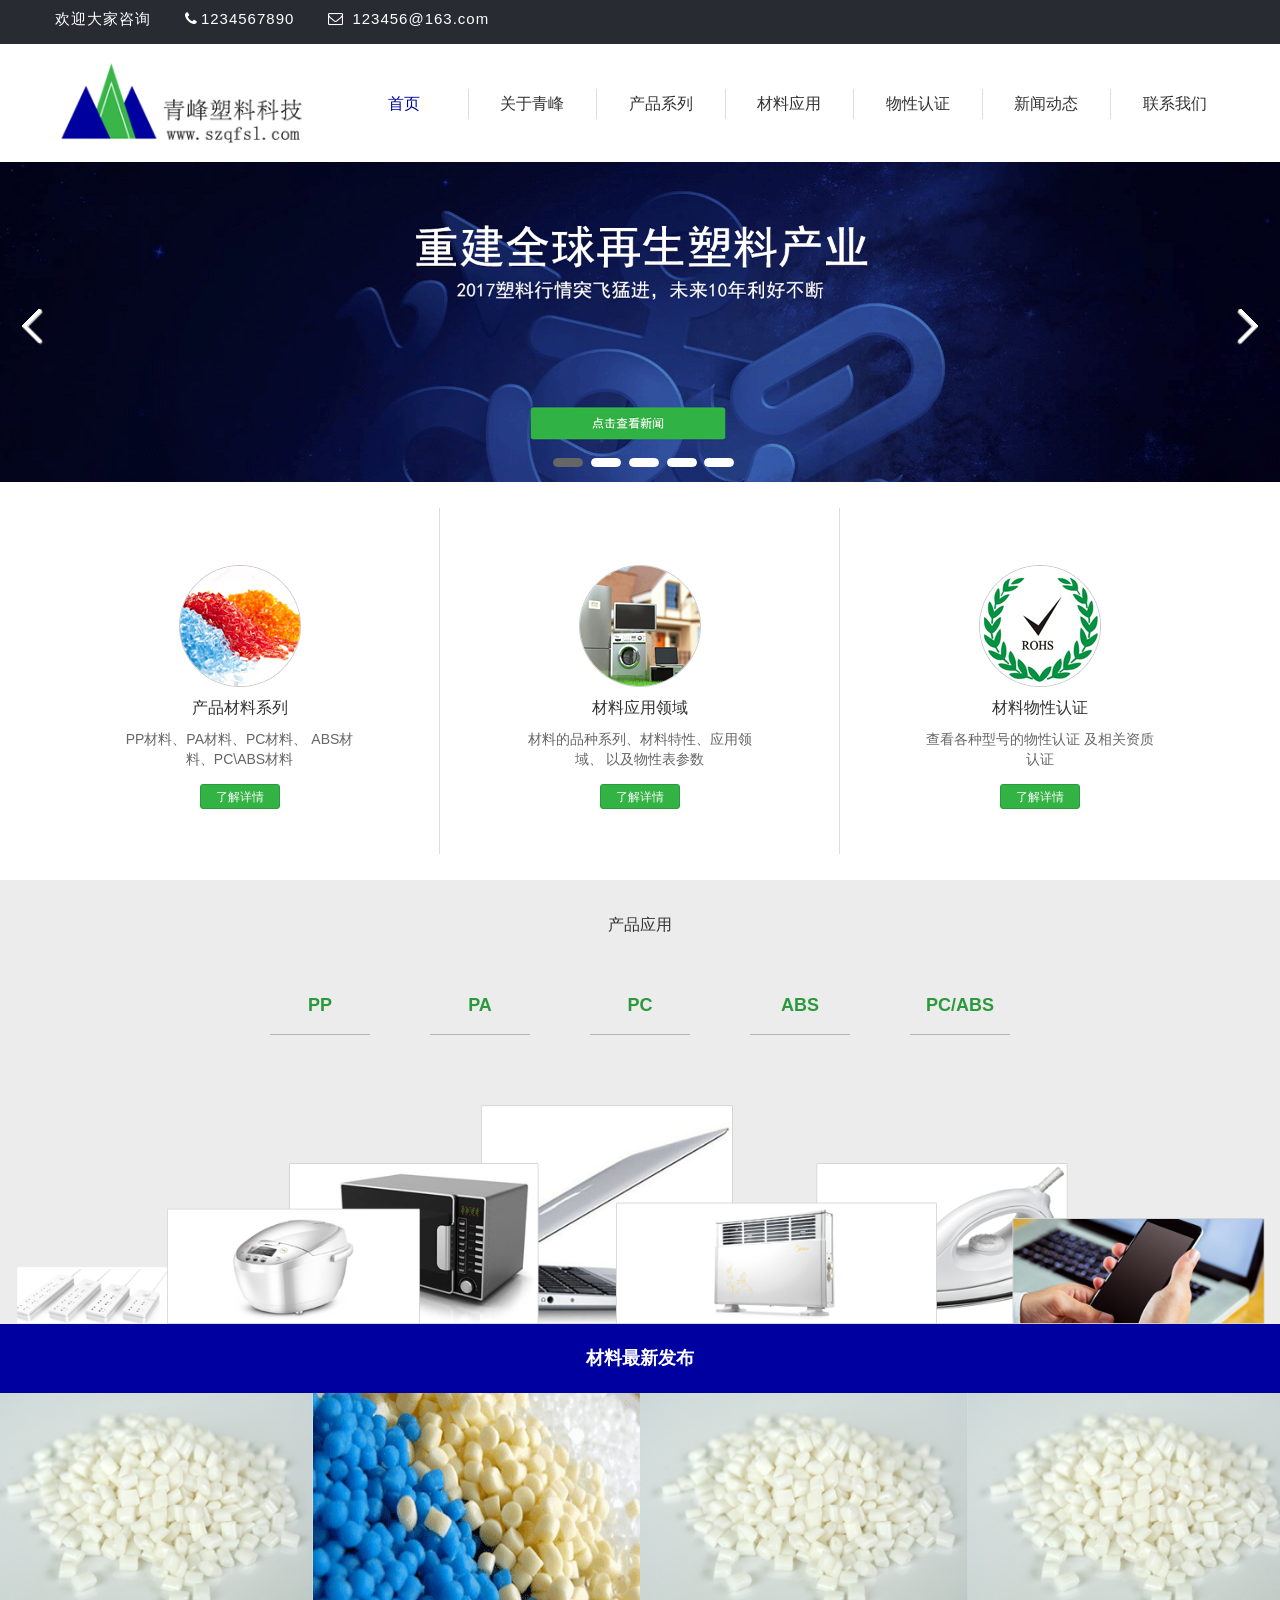
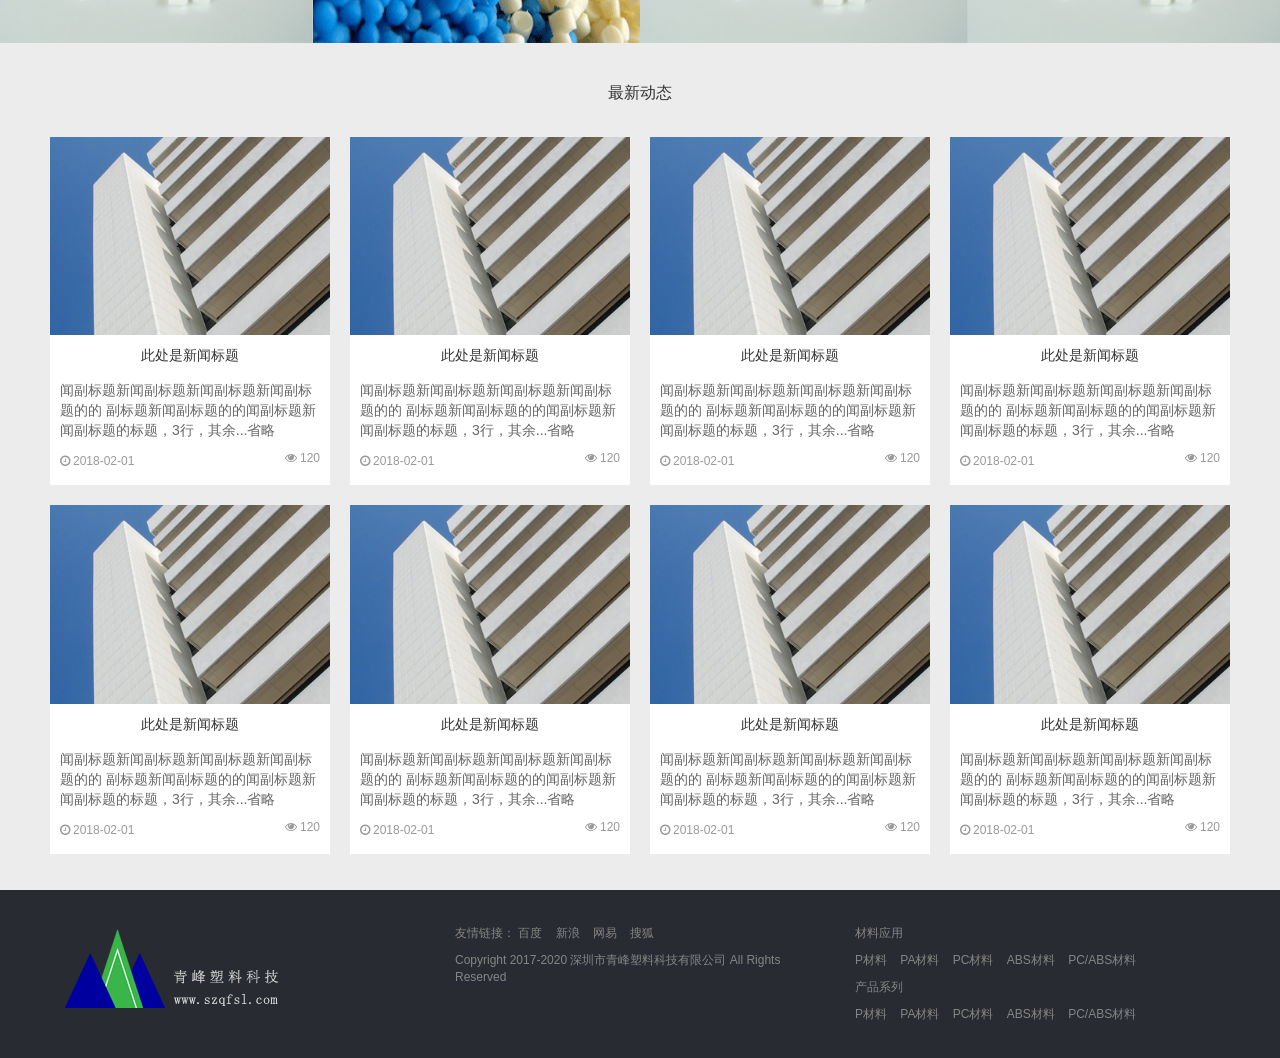
==== commit 56e01a95: "change" ====
--- a/index.html
+++ b/index.html
@@ -23,6 +23,9 @@
     <script type="text/javascript" src="js/responsiveslides.min.js"></script>
     <!-- Custom JS -->
     <script type="text/javascript" src="js/custom.js"></script>
+
+
+    
 </head>
 <body>
     <!--头部开始-->
@@ -30,7 +33,7 @@
         <div class="container">
             <div class="w3l_header_left">
                 <ul>
-                    <li>欢迎咨询</li>
+                    <li>欢迎大家咨询</li>
                     <li><i class="fa fa-phone"></i><a href="tel:13800138000">1234567890</a></li>
                     <li><i class="fa fa-envelope-o"></i><a href="mailto:server@szqfsl.com"> 123456@163.com</a></li>
                 </ul>
